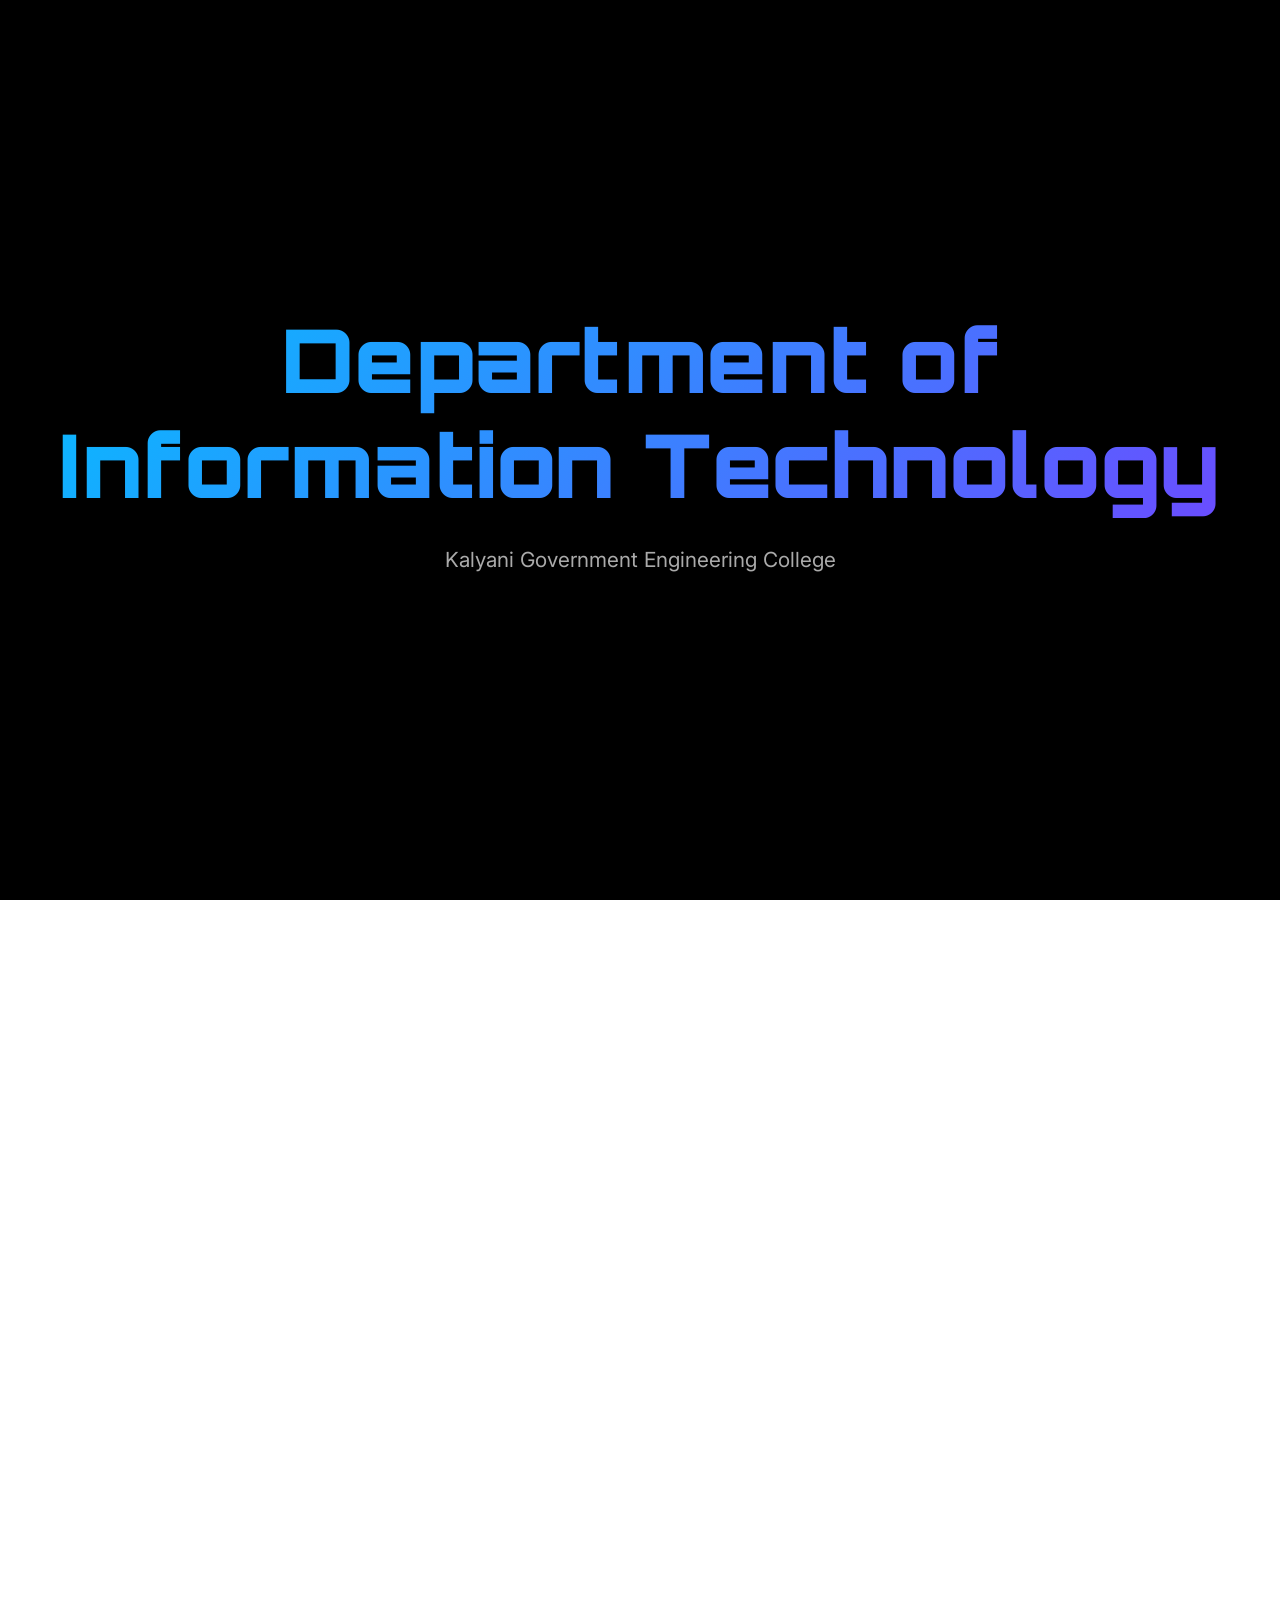
==== templates/index.html @ aac25e4c "first commit" ====
<!DOCTYPE html>
<html lang="en">
<head>
    <meta charset="UTF-8">
    <meta name="viewport" content="width=device-width, initial-scale=1.0">
    <title>IT Magazine – KGEC</title>

    <!-- Bootstrap 5 -->
    <link href="https://cdn.jsdelivr.net/npm/bootstrap@5.3.3/dist/css/bootstrap.min.css" rel="stylesheet">
    <!-- Google Fonts -->
    <link href="https://fonts.googleapis.com/css2?family=Orbitron:wght@700;900&family=Inter:wght@300;400;500;600;700&display=swap" rel="stylesheet">
    <!-- AOS -->
    <link href="https://unpkg.com/aos@2.3.4/dist/aos.css" rel="stylesheet">
    <!-- Font Awesome -->
    <link rel="stylesheet" href="https://cdnjs.cloudflare.com/ajax/libs/font-awesome/6.5.0/css/all.min.css">

    <style>
        :root {
            --primary: #00c3ff;
            --secondary: #6e48ff;
            --dark: #0a0a1a;
            --glass: rgba(10, 15, 35, 0.65);
            --light: #f0f4ff;
            --gradient: linear-gradient(135deg, #0f1b3d 0%, #1a2a6c 40%, #2a4078 70%, #0a0a1a 100%);
        }

        * {
            margin: 0;
            padding: 0;
            box-sizing: border-box;
        }

        html {
            scroll-behavior: smooth;
            scroll-padding-top: 80px; /* For fixed navbar */
        }

        body {
            font-family: 'Inter', sans-serif;
            background: var(--gradient);
            background-attachment: fixed;
            color: var(--light);
            overflow-x: hidden;
            line-height: 1.7;
        }

        h1, h2, h3, h4, h5, h6 {
            font-family: 'Orbitron', sans-serif;
            font-weight: 900;
            letter-spacing: 0.5px;
        }

        /* ===== SMOOTH SCROLL CONTAINER ===== */
        .smooth-scroll {
            scroll-behavior: smooth;
        }

        /* ===== INTRO ===== */
        #intro {
            position: fixed;
            top: 0; left: 0;
            width: 100vw;
            height: 100vh;
            background: #000;
            display: flex;
            flex-direction: column;
            align-items: center;
            justify-content: center;
            z-index: 9999;
            text-align: center;
            transition: opacity 1.2s ease;
        }

        #intro h1 {
            font-size: clamp(2.8rem, 9vw, 5.5rem);
            background: linear-gradient(135deg, #00c3ff, #6e48ff);
            -webkit-background-clip: text;
            background-clip: text;
            color: transparent;
            opacity: 0;
            transform: translateY(40px);
            animation: fadeInUp 1.6s ease-out forwards;
        }

        #intro p {
            color: #aaa;
            font-size: 1.3rem;
            margin-top: 1rem;
            opacity: 0;
            animation: fadeInUp 1.6s ease-out 0.6s forwards;
        }

        @keyframes fadeInUp {
            to { opacity: 1; transform: translateY(0); }
        }

        /* ===== MAIN CONTENT ===== */
        #main-content {
            opacity: 0;
            transition: opacity 1.5s ease;
        }

        /* ===== NAVBAR ===== */
        .navbar {
            background: rgba(10, 15, 35, 0.9);
            backdrop-filter: blur(16px);
            border-bottom: 1px solid rgba(0,195,255,0.2);
            padding: 1rem 0;
            z-index: 1000;
            transition: all 0.3s ease;
        }

        .navbar.scrolled {
            padding: 0.5rem 0;
            background: rgba(10, 15, 35, 0.95);
            box-shadow: 0 8px 32px rgba(0,195,255,0.1);
        }

        .navbar-brand {
            font-family: 'Orbitron', sans-serif;
            font-weight: 900;
            background: linear-gradient(135deg, #00c3ff, #6e48ff);
            -webkit-background-clip: text;
            color: transparent;
            font-size: 1.7rem;
        }

        .nav-link {
            color: #ddd !important;
            font-weight: 500;
            padding: 0.5rem 1rem !important;
            border-radius: 8px;
            transition: all 0.3s ease;
        }

        .nav-link:hover, .nav-link.active {
            color: #00c3ff !important;
            background: rgba(0,195,255,0.1);
        }

        /* ===== HERO WITH PARTICLES ===== */
        .hero {
            position: relative;
            min-height: 100vh;
            display: flex;
            align-items: center;
            justify-content: center;
            text-align: center;
            overflow: hidden;
            padding-top: 80px;
        }

        #particles-js {
            position: absolute;
            top: 0; left: 0;
            width: 100%;
            height: 100%;
            z-index: 1;
        }

        .hero-content {
            position: relative;
            z-index: 2;
            padding: 2rem;
            max-width: 900px;
        }

        .hero h1 {
            font-size: clamp(3.2rem, 10vw, 6.5rem);
            text-shadow: 0 0 30px rgba(0,195,255,0.5);
            margin-bottom: 1.2rem;
        }

        .hero p.lead {
            font-size: 1.35rem;
            max-width: 700px;
            margin: 0 auto 2rem;
            opacity: 0.92;
        }

        .btn-glow {
            background: rgba(0,195,255,0.15);
            border: 1.5px solid rgba(0,195,255,0.4);
            color: white;
            padding: 0.9rem 2.2rem;
            border-radius: 50px;
            font-weight: 600;
            transition: all 0.4s ease;
            backdrop-filter: blur(10px);
            box-shadow: 0 0 20px rgba(0,195,255,0.2);
        }

        .btn-glow:hover {
            background: #00c3ff;
            color: #000;
            transform: translateY(-4px);
            box-shadow: 0 0 35px rgba(0,195,255,0.6);
        }

        /* ===== GLASS CARDS ===== */
        .glass-card {
            background: var(--glass);
            backdrop-filter: blur(18px);
            border: 1px solid rgba(0,195,255,0.15);
            border-radius: 22px;
            overflow: hidden;
            transition: all 0.5s cubic-bezier(0.25, 0.8, 0.25, 1);
            box-shadow: 0 12px 35px rgba(0,0,0,0.3);
        }

        .glass-card:hover {
            transform: translateY(-16px) scale(1.02);
            box-shadow: 0 25px 50px rgba(0,195,255,0.25);
            border-color: #00c3ff;
        }

        .glass-card img {
            height: 210px;
            object-fit: cover;
            transition: 0.6s ease;
        }

        .glass-card:hover img {
            transform: scale(1.1);
        }

        /* ===== ACHIEVERS ===== */
        .achiever-card {
            position: relative;
            border-radius: 22px;
            overflow: hidden;
            background: var(--glass);
            backdrop-filter: blur(14px);
            border: 1px solid rgba(0,195,255,0.1);
            transition: 0.5s ease;
        }

        .achiever-card:hover {
            transform: scale(1.04);
            border-color: #00c3ff;
        }

        .achiever-img {
            height: 320px;
            object-fit: cover;
        }

        .achiever-overlay {
            position: absolute;
            bottom: 0;
            left: 0;
            right: 0;
            background: linear-gradient(transparent, rgba(10,15,35,0.95));
            padding: 2.2rem 1.6rem 1.6rem;
        }

        /* ===== SECTION TITLE ===== */
        .section-title {
            font-size: 2.6rem;
            background: linear-gradient(135deg, #00c3ff, #6e48ff);
            -webkit-background-clip: text;
            color: transparent;
            position: relative;
            display: inline-block;
            margin-bottom: 3rem;
        }

        .section-title::after {
            content: '';
            position: absolute;
            bottom: -14px;
            left: 0;
            width: 90px;
            height: 6px;
            background: #00c3ff;
            border-radius: 3px;
            box-shadow: 0 0 15px rgba(0,195,255,0.5);
        }

        /* ===== FOOTER ===== */
        footer {
            background: #0a0a1a;
            border-top: 1px solid rgba(0,195,255,0.15);
            padding: 3.5rem 0 2rem;
            font-size: 0.95rem;
        }

        /* ===== RESPONSIVE ===== */
        @media (max-width: 992px) {
            .hero h1 { font-size: 4.5rem; }
            .section-title { font-size: 2.3rem; }
        }

        @media (max-width: 768px) {
            .hero h1 { font-size: 3.5rem; }
            .hero p.lead { font-size: 1.2rem; }
            .glass-card img { height: 180px; }
            .achiever-img { height: 280px; }
        }

        @media (max-width: 576px) {
            .hero h1 { font-size: 2.8rem; }
            .btn-glow { padding: 0.7rem 1.6rem; font-size: 0.95rem; }
            .navbar-brand { font-size: 1.4rem; }
        }
    </style>
</head>
<body class="smooth-scroll">

<!-- INTRO -->
<div id="intro">
    <h1>Department of Information Technology</h1>
    <p>Kalyani Government Engineering College</p>
</div>

<!-- MAIN -->
<div id="main-content">

    <!-- NAVBAR -->
    <nav class="navbar navbar-expand-lg navbar-dark fixed-top">
    <div class="container">
        <a class="navbar-brand" href="/">IT MAGAZINE</a>
        <button class="navbar-toggler" type="button" data-bs-toggle="collapse" data-bs-target="#nav">
            <span class="navbar-toggler-icon"></span>
        </button>
        <div class="collapse navbar-collapse" id="nav">
            <ul class="navbar-nav ms-auto">
                <li class="nav-item"><a class="nav-link" href="/">Home</a></li>
                <li class="nav-item"><a class="nav-link" href="#">Achievers</a></li>
                <li class="nav-item"><a class="nav-link" href="#">Faculty</a></li>
                <li class="nav-item"><a class="nav-link" href="#">Annual Magazine</a></li>
            </ul>
        </div>
    </div>
</nav>
    <!-- HERO -->
    <section class="hero" id="home">
        <div id="particles-js"></div>
        <div class="hero-content" data-aos="fade-up">
            <h1>Magazine Name</h1>
            <p class="lead">Where Code Meets Innovation • Building Tomorrow’s Tech Pioneers</p>
            <a href="/magazine/" class="btn btn-glow">Explore Magazine</a>
        </div>
    </section>

    <!-- ARTICLES -->
    <section class="py-5" id="articles">
        <div class="container">
            <h2 class="section-title text-center" data-aos="fade-up">Latest Articles</h2>
            <div class="row g-4">
                <div class="col-lg-4 col-md-6" data-aos="fade-up" data-aos-delay="100">
                    <div class="glass-card h-100">
                        <img src="https://source.unsplash.com/random/600x400/?ai,blue" alt="AI">
                        <div class="p-4">
                            <h5>Edge AI: The Next Frontier</h5>
                            <p class="text-muted small">Prof. A. Sen • 01 Nov 2025</p>
                            <p>Real-time inference on microcontrollers...</p>
                            <a href="#" class="btn btn-sm btn-outline-primary">Read</a>
                        </div>
                    </div>
                </div>
                <div class="col-lg-4 col-md-6" data-aos="fade-up" data-aos-delay="200">
                    <div class="glass-card h-100">
                        <img src="https://source.unsplash.com/random/600x400/?cyber,security" alt="Cyber">
                        <div class="p-4">
                            <h5>Post-Quantum Cryptography</h5>
                            <p class="text-muted small">Dr. R. Das • 30 Oct 2025</p>
                            <p>Preparing for the quantum threat...</p>
                            <a href="#" class="btn btn-sm btn-outline-primary">Read</a>
                        </div>
                    </div>
                </div>
                <div class="col-lg-4 col-md-6" data-aos="fade-up" data-aos-delay="300">
                    <div class="glass-card h-100">
                        <img src="https://source.unsplash.com/random/600x400/?cloud,devops" alt="Cloud">
                        <div class="p-4">
                            <h5>Serverless in 2025</h5>
                            <p class="text-muted small">S. Roy • 28 Oct 2025</p>
                            <p>From AWS Lambda to edge functions...</p>
                            <a href="#" class="btn btn-sm btn-outline-primary">Read</a>
                        </div>
                    </div>
                </div>
            </div>
        </div>
    </section>

    <!-- ACHIEVERS -->
    <section class="py-5">
        <div class="container">
            <h2 class="section-title text-center" data-aos="fade-up">Achievers Spotlight</h2>
            <div class="row g-4">
                <div class="col-md-6 col-lg-4" data-aos="zoom-in">
                    <div class="achiever-card">
                        <img src="https://source.unsplash.com/random/400x500/?portrait,engineer,blue" class="achiever-img w-100" alt="Rohan">
                        <div class="achiever-overlay">
                            <h5>Rohan Sen</h5>
                            <p class="small text-info">B.Tech 2021</p>
                            <p class="small">SDE @ Google • 1.2 Cr</p>
                        </div>
                    </div>
                </div>
                <div class="col-md-6 col-lg-4" data-aos="zoom-in" data-aos-delay="100">
                    <div class="achiever-card">
                        <img src="https://source.unsplash.com/random/400x500/?woman,developer,tech" class="achiever-img w-100" alt="Priya">
                        <div class="achiever-overlay">
                            <h5>Priya Das</h5>
                            <p class="small text-info">B.Tech 2022</p>
                            <p class="small">ML @ Microsoft • 3 IEEE Papers</p>
                        </div>
                    </div>
                </div>
                <div class="col-md-6 col-lg-4" data-aos="zoom-in" data-aos-delay="200">
                    <div class="achiever-card">
                        <img src="https://source.unsplash.com/random/400x500/?student,coding" class="achiever-img w-100" alt="Arjun">
                        <div class="achiever-overlay">
                            <h5>Arjun Mitra</h5>
                            <p class="small text-info">3rd Year</p>
                            <p class="small">Google Hash Code Finalist</p>
                        </div>
                    </div>
                </div>
            </div>
        </div>
    </section>

    <!-- FOOTER -->
    <footer class="text-center">
        <div class="container">
            <p>&copy; 2025 <strong>IT Magazine</strong>, KGEC. Engineered with <i class="fas fa-heart text-primary"></i> by IT Students.</p>
        </div>
    </footer>

</div>

<!-- Scripts -->
<script src="https://cdn.jsdelivr.net/npm/bootstrap@5.3.3/dist/js/bootstrap.bundle.min.js"></script>
<script src="https://unpkg.com/aos@2.3.4/dist/aos.js"></script>
<script src="https://cdn.jsdelivr.net/npm/particles.js@2.0.0/particles.min.js"></script>

<script>
    // AOS
    AOS.init({ duration: 1100, once: true, easing: 'ease-out-cubic' });

    // Intro → Main
    window.addEventListener('load', () => {
        setTimeout(() => {
            document.getElementById('intro').style.opacity = '0';
            setTimeout(() => {
                document.getElementById('intro').style.display = 'none';
                document.getElementById('main-content').style.opacity = '1';
            }, 900);
        }, 3000);
    });

    // Navbar Scroll Effect
    window.addEventListener('scroll', () => {
        const navbar = document.querySelector('.navbar');
        if (window.scrollY > 50) {
            navbar.classList.add('scrolled');
        } else {
            navbar.classList.remove('scrolled');
        }
    });

    // Particles.js – Blue Theme
    particlesJS('particles-js', {
        particles: {
            number: { value: 90, density: { enable: true, value_area: 800 } },
            color: { value: ['#00c3ff', '#6e48ff', '#ffffff'] },
            shape: { type: 'circle' },
            opacity: { value: 0.7, random: true, anim: { enable: true, speed: 1 } },
            size: { value: 3, random: true },
            line_linked: { enable: true, distance: 140, color: '#00c3ff', opacity: 0.25, width: 1 },
            move: { enable: true, speed: 1.8, direction: 'none', random: false, straight: false, out_mode: 'out' }
        },
        interactivity: {
            detect_on: 'canvas',
            events: { onhover: { enable: true, mode: 'repulse' }, onclick: { enable: true, mode: 'push' } },
            modes: { repulse: { distance: 90, duration: 0.4 }, push: { particles_nb: 4 } }
        },
        retina_detect: true
    });
</script>

</body>
</html>
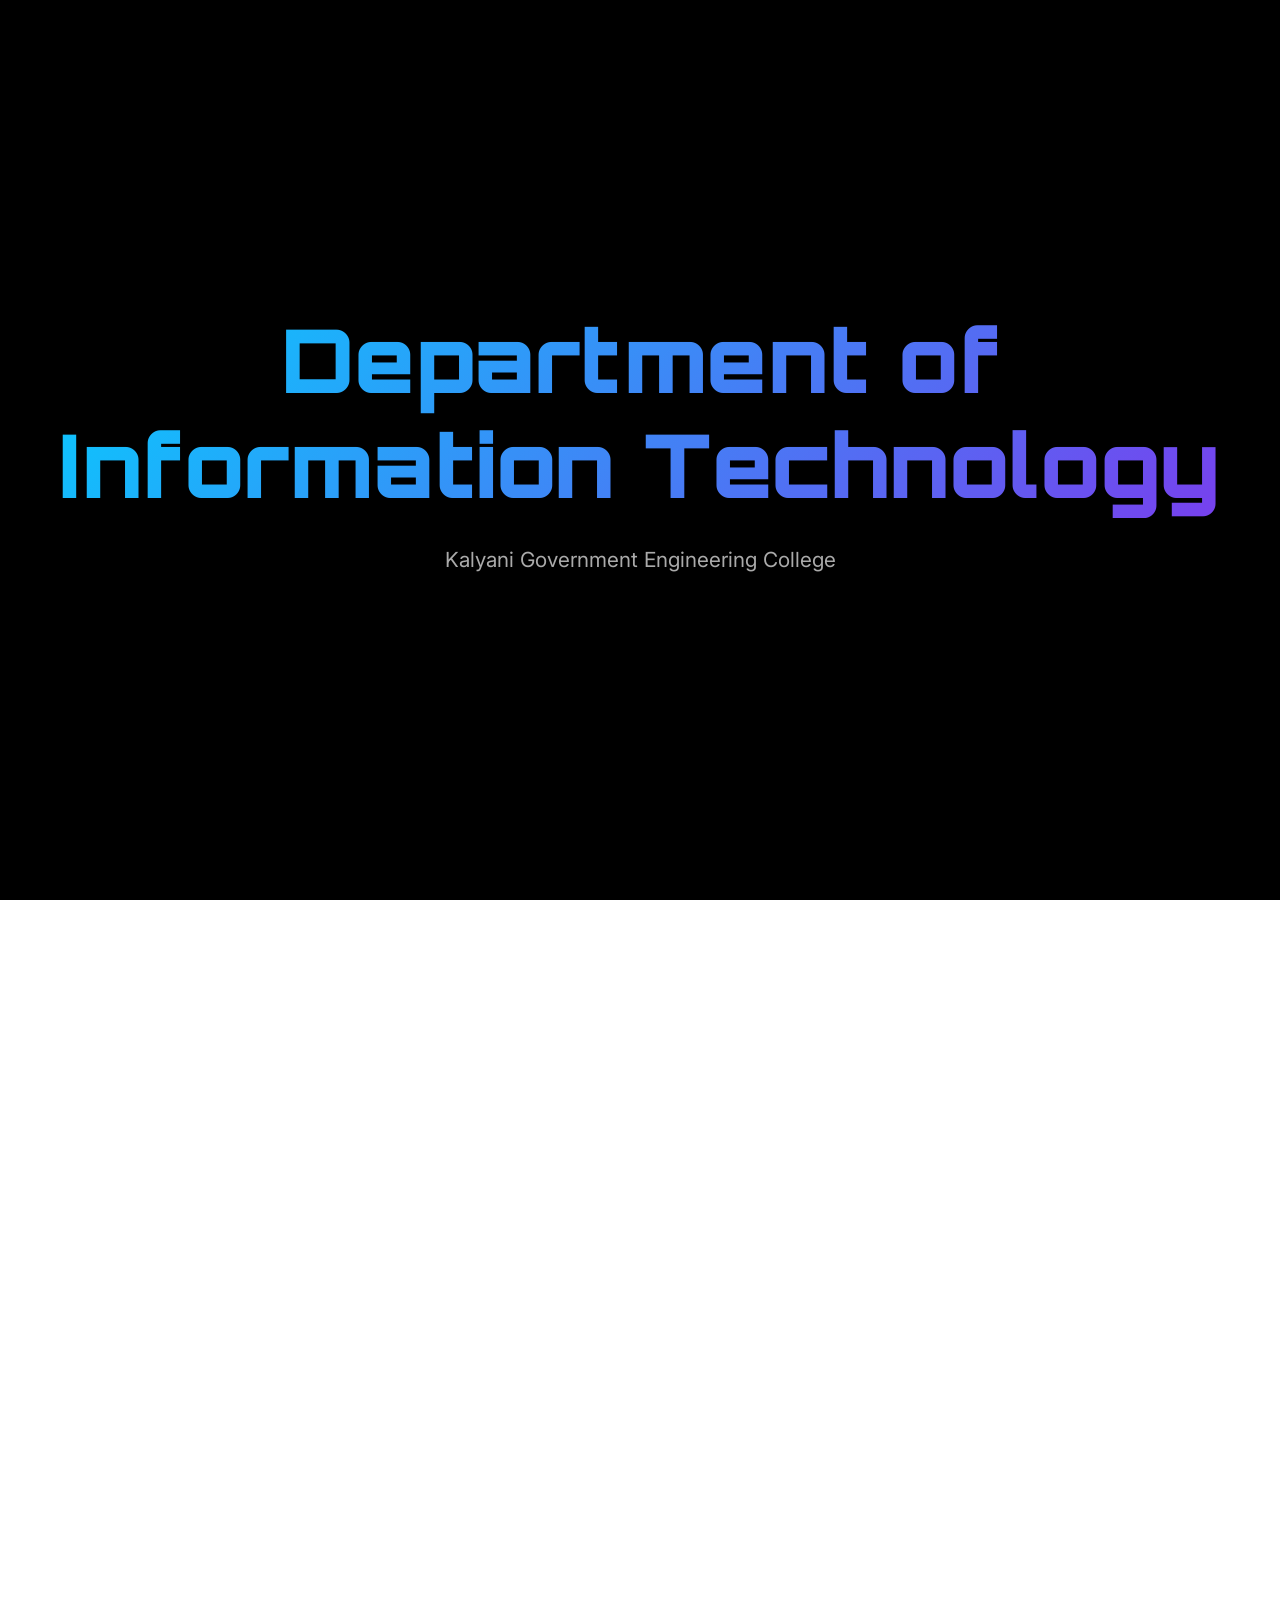
==== commit 71b734e8: "second commit" ====
--- a/templates/index.html
+++ b/templates/index.html
@@ -8,32 +8,28 @@
     <!-- Bootstrap 5 -->
     <link href="https://cdn.jsdelivr.net/npm/bootstrap@5.3.3/dist/css/bootstrap.min.css" rel="stylesheet">
     <!-- Google Fonts -->
-    <link href="https://fonts.googleapis.com/css2?family=Orbitron:wght@700;900&family=Inter:wght@300;400;500;600;700&display=swap" rel="stylesheet">
+    <link href="https://fonts.googleapis.com/css2?family=Orbitron:wght@700;900&family=Inter:wght@300;400;500;600;700&family=Dancing+Script:wght@600&display=swap" rel="stylesheet">
     <!-- AOS -->
     <link href="https://unpkg.com/aos@2.3.4/dist/aos.css" rel="stylesheet">
     <!-- Font Awesome -->
     <link rel="stylesheet" href="https://cdnjs.cloudflare.com/ajax/libs/font-awesome/6.5.0/css/all.min.css">
+    <!-- Tilt.js -->
+    <script src="https://cdn.jsdelivr.net/npm/vanilla-tilt@1.8.1/dist/vanilla-tilt.min.js"></script>
 
     <style>
         :root {
-            --primary: #00c3ff;
-            --secondary: #6e48ff;
+            --primary: #00d4ff;
+            --secondary: #7c3aed;
+            --accent: #ff2e63;
             --dark: #0a0a1a;
-            --glass: rgba(10, 15, 35, 0.65);
+            --glass: rgba(10, 15, 35, 0.75);
             --light: #f0f4ff;
             --gradient: linear-gradient(135deg, #0f1b3d 0%, #1a2a6c 40%, #2a4078 70%, #0a0a1a 100%);
         }
 
-        * {
-            margin: 0;
-            padding: 0;
-            box-sizing: border-box;
-        }
-
-        html {
-            scroll-behavior: smooth;
-            scroll-padding-top: 80px; /* For fixed navbar */
-        }
+        * { margin: 0; padding: 0; box-sizing: border-box; }
+
+        html { scroll-behavior: smooth; scroll-padding-top: 80px; }
 
         body {
             font-family: 'Inter', sans-serif;
@@ -50,262 +46,268 @@
             letter-spacing: 0.5px;
         }
 
-        /* ===== SMOOTH SCROLL CONTAINER ===== */
-        .smooth-scroll {
-            scroll-behavior: smooth;
-        }
-
-        /* ===== INTRO ===== */
+        /* INTRO */
         #intro {
-            position: fixed;
-            top: 0; left: 0;
-            width: 100vw;
-            height: 100vh;
-            background: #000;
-            display: flex;
-            flex-direction: column;
-            align-items: center;
-            justify-content: center;
-            z-index: 9999;
-            text-align: center;
-            transition: opacity 1.2s ease;
+            position: fixed; top: 0; left: 0; width: 100vw; height: 100vh;
+            background: #000; display: flex; flex-direction: column;
+            align-items: center; justify-content: center; z-index: 9999;
+            text-align: center; transition: opacity 1.2s ease;
         }
 
         #intro h1 {
             font-size: clamp(2.8rem, 9vw, 5.5rem);
-            background: linear-gradient(135deg, #00c3ff, #6e48ff);
-            -webkit-background-clip: text;
-            background-clip: text;
-            color: transparent;
-            opacity: 0;
-            transform: translateY(40px);
+            background: linear-gradient(135deg, var(--primary), var(--secondary));
+            -webkit-background-clip: text; color: transparent;
+            opacity: 0; transform: translateY(40px);
             animation: fadeInUp 1.6s ease-out forwards;
         }
 
         #intro p {
-            color: #aaa;
-            font-size: 1.3rem;
-            margin-top: 1rem;
-            opacity: 0;
-            animation: fadeInUp 1.6s ease-out 0.6s forwards;
-        }
-
-        @keyframes fadeInUp {
-            to { opacity: 1; transform: translateY(0); }
-        }
-
-        /* ===== MAIN CONTENT ===== */
-        #main-content {
-            opacity: 0;
-            transition: opacity 1.5s ease;
-        }
-
-        /* ===== NAVBAR ===== */
+            color: #aaa; font-size: 1.3rem; margin-top: 1rem;
+            opacity: 0; animation: fadeInUp 1.6s ease-out 0.6s forwards;
+        }
+
+        @keyframes fadeInUp { to { opacity: 1; transform: translateY(0); } }
+
+        #main-content { opacity: 0; transition: opacity 1.5s ease; }
+
+        /* NAVBAR */
         .navbar {
-            background: rgba(10, 15, 35, 0.9);
-            backdrop-filter: blur(16px);
-            border-bottom: 1px solid rgba(0,195,255,0.2);
-            padding: 1rem 0;
-            z-index: 1000;
-            transition: all 0.3s ease;
+            background: rgba(10, 15, 35, 0.9); backdrop-filter: blur(16px);
+            border-bottom: 1px solid rgba(0,212,255,0.2); padding: 1rem 0;
+            z-index: 1000; transition: all 0.3s ease;
         }
 
         .navbar.scrolled {
-            padding: 0.5rem 0;
-            background: rgba(10, 15, 35, 0.95);
-            box-shadow: 0 8px 32px rgba(0,195,255,0.1);
+            padding: 0.5rem 0; background: rgba(10, 15, 35, 0.98);
+            box-shadow: 0 8px 32px rgba(0,212,255,0.15);
         }
 
         .navbar-brand {
-            font-family: 'Orbitron', sans-serif;
-            font-weight: 900;
-            background: linear-gradient(135deg, #00c3ff, #6e48ff);
-            -webkit-background-clip: text;
-            color: transparent;
-            font-size: 1.7rem;
+            font-family: 'Orbitron', sans-serif; font-weight: 900;
+            background: linear-gradient(135deg, var(--primary), var(--secondary));
+            -webkit-background-clip: text; color: transparent; font-size: 1.7rem;
         }
 
         .nav-link {
-            color: #ddd !important;
-            font-weight: 500;
-            padding: 0.5rem 1rem !important;
-            border-radius: 8px;
-            transition: all 0.3s ease;
+            color: #ddd !important; font-weight: 500; padding: 0.5rem 1rem !important;
+            border-radius: 8px; transition: all 0.3s ease;
         }
 
         .nav-link:hover, .nav-link.active {
-            color: #00c3ff !important;
-            background: rgba(0,195,255,0.1);
-        }
-
-        /* ===== HERO WITH PARTICLES ===== */
+            color: var(--primary) !important; background: rgba(0,212,255,0.1);
+        }
+
+        /* HERO – ENHANCED */
         .hero {
-            position: relative;
-            min-height: 100vh;
-            display: flex;
-            align-items: center;
-            justify-content: center;
-            text-align: center;
-            overflow: hidden;
-            padding-top: 80px;
+            position: relative; min-height: 100vh;
+            display: flex; align-items: center; justify-content: center;
+            text-align: center; overflow: hidden; padding-top: 80px;
         }
 
         #particles-js {
-            position: absolute;
-            top: 0; left: 0;
-            width: 100%;
-            height: 100%;
-            z-index: 1;
+            position: absolute; top: 0; left: 0; width: 100%; height: 100%; z-index: 1;
         }
 
         .hero-content {
-            position: relative;
-            z-index: 2;
-            padding: 2rem;
-            max-width: 900px;
+            position: relative; z-index: 2; padding: 2rem; max-width: 1100px;
         }
 
         .hero h1 {
-            font-size: clamp(3.2rem, 10vw, 6.5rem);
-            text-shadow: 0 0 30px rgba(0,195,255,0.5);
-            margin-bottom: 1.2rem;
-        }
-
-        .hero p.lead {
-            font-size: 1.35rem;
-            max-width: 700px;
-            margin: 0 auto 2rem;
-            opacity: 0.92;
+            font-size: clamp(3.5rem, 11vw, 7.5rem);
+            background: linear-gradient(135deg, var(--primary), var(--secondary));
+            -webkit-background-clip: text; color: transparent;
+            text-shadow: 0 0 50px rgba(0,212,255,0.6);
+            margin-bottom: 1rem;
+            animation: glow 2.5s ease-in-out infinite alternate;
+        }
+
+        @keyframes glow {
+            from { text-shadow: 0 0 40px rgba(0,212,255,0.5); }
+            to { text-shadow: 0 0 80px rgba(0,212,255,0.9), 0 0 120px rgba(124,58,237,0.6); }
+        }
+
+        .hero .tagline {
+            font-size: 1.6rem; font-weight: 600; color: #00e0ff;
+            margin: 1.2rem 0; opacity: 0.95;
+        }
+
+        .hero .details {
+            font-size: 1.15rem; color: #ccc; max-width: 800px;
+            margin: 0 auto 2rem; line-height: 1.7; opacity: 0.88;
         }
 
         .btn-glow {
-            background: rgba(0,195,255,0.15);
-            border: 1.5px solid rgba(0,195,255,0.4);
-            color: white;
-            padding: 0.9rem 2.2rem;
-            border-radius: 50px;
-            font-weight: 600;
-            transition: all 0.4s ease;
-            backdrop-filter: blur(10px);
-            box-shadow: 0 0 20px rgba(0,195,255,0.2);
+            background: rgba(0,212,255,0.15); border: 1.5px solid rgba(0,212,255,0.4);
+            color: white; padding: 1rem 2.5rem; border-radius: 50px;
+            font-weight: 600; transition: all 0.4s ease; backdrop-filter: blur(10px);
+            box-shadow: 0 0 20px rgba(0,212,255,0.2); font-size: 1.1rem;
         }
 
         .btn-glow:hover {
-            background: #00c3ff;
-            color: #000;
-            transform: translateY(-4px);
-            box-shadow: 0 0 35px rgba(0,195,255,0.6);
-        }
-
-        /* ===== GLASS CARDS ===== */
-        .glass-card {
-            background: var(--glass);
-            backdrop-filter: blur(18px);
-            border: 1px solid rgba(0,195,255,0.15);
-            border-radius: 22px;
-            overflow: hidden;
-            transition: all 0.5s cubic-bezier(0.25, 0.8, 0.25, 1);
-            box-shadow: 0 12px 35px rgba(0,0,0,0.3);
-        }
-
-        .glass-card:hover {
-            transform: translateY(-16px) scale(1.02);
-            box-shadow: 0 25px 50px rgba(0,195,255,0.25);
-            border-color: #00c3ff;
-        }
-
-        .glass-card img {
-            height: 210px;
-            object-fit: cover;
-            transition: 0.6s ease;
-        }
-
-        .glass-card:hover img {
-            transform: scale(1.1);
-        }
-
-        /* ===== ACHIEVERS ===== */
-        .achiever-card {
-            position: relative;
-            border-radius: 22px;
-            overflow: hidden;
-            background: var(--glass);
-            backdrop-filter: blur(14px);
-            border: 1px solid rgba(0,195,255,0.1);
-            transition: 0.5s ease;
-        }
-
-        .achiever-card:hover {
-            transform: scale(1.04);
-            border-color: #00c3ff;
-        }
-
-        .achiever-img {
-            height: 320px;
-            object-fit: cover;
-        }
-
-        .achiever-overlay {
-            position: absolute;
-            bottom: 0;
-            left: 0;
-            right: 0;
-            background: linear-gradient(transparent, rgba(10,15,35,0.95));
-            padding: 2.2rem 1.6rem 1.6rem;
-        }
-
-        /* ===== SECTION TITLE ===== */
+            background: var(--primary); color: #000; transform: translateY(-5px);
+            box-shadow: 0 0 40px rgba(0,212,255,0.7);
+        }
+
+        /* SECTION TITLE */
         .section-title {
-            font-size: 2.6rem;
-            background: linear-gradient(135deg, #00c3ff, #6e48ff);
-            -webkit-background-clip: text;
-            color: transparent;
-            position: relative;
-            display: inline-block;
-            margin-bottom: 3rem;
+            font-size: 2.6rem; background: linear-gradient(135deg, var(--primary), var(--secondary));
+            -webkit-background-clip: text; color: transparent; position: relative;
+            display: inline-block; margin-bottom: 3rem;
         }
 
         .section-title::after {
-            content: '';
-            position: absolute;
-            bottom: -14px;
-            left: 0;
-            width: 90px;
-            height: 6px;
-            background: #00c3ff;
-            border-radius: 3px;
-            box-shadow: 0 0 15px rgba(0,195,255,0.5);
-        }
-
-        /* ===== FOOTER ===== */
+            content: ''; position: absolute; bottom: -14px; left: 0;
+            width: 90px; height: 6px; background: var(--primary);
+            border-radius: 3px; box-shadow: 0 0 15px rgba(0,212,255,0.5);
+        }
+
+        /* ABOUT & SPIRIT */
+        .about-section {
+            padding: 100px 0; background: rgba(0, 212, 255, 0.03);
+            border-top: 1px solid rgba(0,212,255,0.1); border-bottom: 1px solid rgba(0,212,255,0.1);
+        }
+
+        .about-card {
+            background: var(--glass); backdrop-filter: blur(18px);
+            border: 1px solid rgba(0,212,255,0.15); border-radius: 24px;
+            padding: 2.8rem 2.2rem; transition: all 0.5s cubic-bezier(0.25, 0.8, 0.25, 1);
+            height: 100%; box-shadow: 0 12px 35px rgba(0,0,0,0.3);
+        }
+
+        .about-card:hover {
+            transform: translateY(-12px); box-shadow: 0 25px 60px rgba(0,212,255,0.25);
+            border-color: var(--primary);
+        }
+
+        .about-icon {
+            font-size: 3.2rem; background: linear-gradient(135deg, var(--primary), var(--secondary));
+            -webkit-background-clip: text; color: transparent; margin-bottom: 1.5rem; display: block;
+        }
+
+        .about-card h3 {
+            font-size: 1.8rem; margin-bottom: 1rem; color: #00e0ff;
+        }
+
+        .about-card p {
+            font-size: 1.05rem; opacity: 0.9; line-height: 1.8;
+        }
+
+        /* HOD'S DESK */
+        .hod-section {
+            padding: 120px 0 80px; background: linear-gradient(135deg, rgba(15,25,50,0.95), rgba(10,15,35,0.98));
+            backdrop-filter: blur(20px); border-top: 1px solid rgba(0,212,255,0.2);
+            border-bottom: 1px solid rgba(0,212,255,0.2); position: relative; overflow: hidden;
+        }
+
+        .hod-section::before {
+            content: ''; position: absolute; top: 0; left: 0; width: 100%; height: 100%;
+            background: radial-gradient(circle at 10% 20%, rgba(0,212,255,0.15), transparent 50%),
+                        radial-gradient(circle at 90% 80%, rgba(124,58,237,0.1), transparent 50%);
+            z-index: -1;
+        }
+
+        .hod-img-float {
+            position: absolute; top: -85px; left: 34px; width: 245px; z-index: 10;
+            filter: drop-shadow(0 20px 40px rgba(0,0,0,0.5));
+        }
+
+        .hod-profile-img {
+            width: 100%; height: 220px; border-radius: 50%; object-fit: cover;
+            border: 7px solid rgba(0,212,255,0.8); box-shadow: 
+                0 0 40px rgba(0,212,255,0.7), 0 0 80px rgba(124,58,237,0.4), inset 0 0 30px rgba(0,0,0,0.4);
+            transition: all 0.6s cubic-bezier(0.25, 0.8, 0.25, 1); background: #1a2a6c;
+        }
+
+        .hod-profile-img:hover {
+            transform: scale(1.08) rotate(5deg); box-shadow: 
+                0 0 60px rgba(0,212,255,1), 0 0 120px rgba(124,58,237,0.7);
+            border-color: var(--secondary);
+        }
+
+        .hod-profile-img.fallback {
+            background: #1a2a6c !important; display: flex; align-items: center;
+            justify-content: center; font-size: 4rem; color: var(--primary);
+            border: 7px dashed rgba(0,212,255,0.6) !important;
+        }
+
+        .hod-content-card {
+            background: rgba(15, 25, 50, 0.92); backdrop-filter: blur(24px);
+            border-radius: 32px; border: 1px solid rgba(0,212,255,0.3);
+            box-shadow: 0 25px 70px rgba(0,0,0,0.4); margin-top: 100px;
+            margin-left: 260px; padding: 2.5rem 3rem; transition: all 0.5s ease;
+        }
+
+        .hod-content-card:hover {
+            transform: translateY(-8px); box-shadow: 0 35px 90px rgba(0,212,255,0.4), 0 0 60px rgba(124,58,237,0.3);
+            border-color: var(--primary);
+        }
+
+        .hod-name {
+            font-size: 2.1rem; font-weight: 700; background: linear-gradient(135deg, var(--primary), var(--secondary));
+            -webkit-background-clip: text; color: transparent; font-family: 'Orbitron', sans-serif;
+            margin-bottom: 0.5rem;
+        }
+
+        .hod-title {
+            font-size: 1.15rem; color: #00e0ff; font-weight: 500; letter-spacing: 0.8px; margin-bottom: 1.5rem;
+        }
+
+        .hod-message {
+            font-size: 1.12rem; line-height: 1.9; color: #e0f7ff; font-style: italic; text-align: justify;
+        }
+
+        .hod-signature {
+            font-family: 'Dancing Script', cursive; font-size: 1.6rem; color: var(--primary);
+            font-weight: 600; margin-top: 1.5rem;
+        }
+
+        .hod-signature small {
+            font-family: 'Inter', sans-serif; font-style: normal; font-size: 0.95rem; color: #aaa;
+        }
+
+        /* FOOTER */
         footer {
-            background: #0a0a1a;
-            border-top: 1px solid rgba(0,195,255,0.15);
-            padding: 3.5rem 0 2rem;
-            font-size: 0.95rem;
-        }
-
-        /* ===== RESPONSIVE ===== */
+            background: #0a0a1a; border-top: 1px solid rgba(0,212,255,0.15);
+            padding: 3.5rem 0 2rem; font-size: 0.95rem;
+        }
+
+        /* RESPONSIVE */
+        @media (max-width: 1200px) {
+            .hod-content-card { margin-left: 240px; }
+        }
+
         @media (max-width: 992px) {
+            .hod-img-float { width: 180px; top: -60px; left: 20px; }
+            .hod-profile-img { height: 180px; }
+            .hod-content-card { margin-left: 200px; margin-top: 80px; padding: 2rem 2.5rem; }
+            .hod-name { font-size: 1.9rem; }
+        }
+
+        @media (max-width: 768px) {
             .hero h1 { font-size: 4.5rem; }
-            .section-title { font-size: 2.3rem; }
-        }
-
-        @media (max-width: 768px) {
+            .hero .tagline { font-size: 1.3rem; }
+            .hero .details { font-size: 1rem; }
+            .hod-img-float { position: relative; top: 0; left: 50%; transform: translateX(-50%);
+                width: 160px; margin-bottom: -80px; z-index: 10; }
+            .hod-profile-img { height: 160px; }
+            .hod-content-card { margin-left: 0; margin-top: 80px; text-align: center; padding: 2rem; }
+            .hod-message { text-align: center; }
+        }
+
+        @media (max-width: 576px) {
             .hero h1 { font-size: 3.5rem; }
-            .hero p.lead { font-size: 1.2rem; }
-            .glass-card img { height: 180px; }
-            .achiever-img { height: 280px; }
-        }
-
-        @media (max-width: 576px) {
-            .hero h1 { font-size: 2.8rem; }
-            .btn-glow { padding: 0.7rem 1.6rem; font-size: 0.95rem; }
-            .navbar-brand { font-size: 1.4rem; }
+            .hero .tagline { font-size: 1.2rem; }
+            .btn-glow { padding: 0.8rem 1.8rem; font-size: 1rem; }
+            .hod-img-float { width: 140px; }
+            .hod-profile-img { height: 140px; }
+            .hod-content-card { margin-top: 60px; padding: 1.5rem; }
+            .hod-name { font-size: 1.7rem; }
+            .hod-message { font-size: 1rem; }
         }
     </style>
 </head>
-<body class="smooth-scroll">
+<body>
 
 <!-- INTRO -->
 <div id="intro">
@@ -318,107 +320,105 @@
 
     <!-- NAVBAR -->
     <nav class="navbar navbar-expand-lg navbar-dark fixed-top">
-    <div class="container">
-        <a class="navbar-brand" href="/">IT MAGAZINE</a>
-        <button class="navbar-toggler" type="button" data-bs-toggle="collapse" data-bs-target="#nav">
-            <span class="navbar-toggler-icon"></span>
-        </button>
-        <div class="collapse navbar-collapse" id="nav">
-            <ul class="navbar-nav ms-auto">
-                <li class="nav-item"><a class="nav-link" href="/">Home</a></li>
-                <li class="nav-item"><a class="nav-link" href="#">Achievers</a></li>
-                <li class="nav-item"><a class="nav-link" href="#">Faculty</a></li>
-                <li class="nav-item"><a class="nav-link" href="#">Annual Magazine</a></li>
-            </ul>
+        <div class="container">
+            <a class="navbar-brand" href="/">IT MAGAZINE</a>
+            <button class="navbar-toggler" type="button" data-bs-toggle="collapse" data-bs-target="#nav">
+                <span class="navbar-toggler-icon"></span>
+            </button>
+            <div class="collapse navbar-collapse" id="nav">
+                <ul class="navbar-nav ms-auto">
+                    <li class="nav-item"><a class="nav-link active" href="/">Home</a></li>
+                    <li class="nav-item"><a class="nav-link" href="/achievers/">Achievers</a></li>
+                    <li class="nav-item"><a class="nav-link" href="/faculty/">Faculty</a></li>
+                    <li class="nav-item"><a class="nav-link" href="/magazine/">Annual Magazine</a></li>
+                </ul>
+            </div>
         </div>
-    </div>
-</nav>
-    <!-- HERO -->
+    </nav>
+
+    <!-- HERO – WITH TAGLINE & DETAILS -->
     <section class="hero" id="home">
         <div id="particles-js"></div>
         <div class="hero-content" data-aos="fade-up">
-            <h1>Magazine Name</h1>
-            <p class="lead">Where Code Meets Innovation • Building Tomorrow’s Tech Pioneers</p>
-            <a href="/magazine/" class="btn btn-glow">Explore Magazine</a>
+            <h1>TechPulse</h1>
+            
+            <p class="tagline" data-aos="fade-up" data-aos-delay="200">
+                Code • Innovate • Inspire
+            </p>
+
+            <p class="details" data-aos="fade-up" data-aos-delay="400">
+                Official Annual Magazine of <strong>Department of Information Technology</strong>, 
+                KGEC • First Time Launch in 2025 • A celebration of Engineering, Literature, and Innovation.
+            </p>
+
+            <a href="/magazine/" class="btn btn-glow mt-3" data-aos="zoom-in" data-aos-delay="600">
+                Explore Latest Edition
+            </a>
         </div>
     </section>
 
-    <!-- ARTICLES -->
-    <section class="py-5" id="articles">
+    <!-- ABOUT & SPIRIT -->
+    <section class="about-section">
         <div class="container">
-            <h2 class="section-title text-center" data-aos="fade-up">Latest Articles</h2>
+            <h2 class="section-title text-center" data-aos="fade-up">About TechPulse</h2>
             <div class="row g-4">
-                <div class="col-lg-4 col-md-6" data-aos="fade-up" data-aos-delay="100">
-                    <div class="glass-card h-100">
-                        <img src="https://source.unsplash.com/random/600x400/?ai,blue" alt="AI">
-                        <div class="p-4">
-                            <h5>Edge AI: The Next Frontier</h5>
-                            <p class="text-muted small">Prof. A. Sen • 01 Nov 2025</p>
-                            <p>Real-time inference on microcontrollers...</p>
-                            <a href="#" class="btn btn-sm btn-outline-primary">Read</a>
-                        </div>
+                <div class="col-lg-6" data-aos="fade-up" data-aos-delay="100">
+                    <div class="about-card">
+                        <i class="fas fa-book-open about-icon"></i>
+                        <h3>About the Magazine</h3>
+                        <p>
+                            <strong>TechPulse</strong> is the official annual magazine of the Department of Information Technology, KGEC. 
+                            Launched in 2020, it serves as a vibrant platform to showcase technical brilliance, research, innovation, 
+                            and the creative spirit of IT students. From cutting-edge algorithms to real-world projects, 
+                            every edition celebrates the journey of turning ideas into impact.
+                        </p>
                     </div>
                 </div>
-                <div class="col-lg-4 col-md-6" data-aos="fade-up" data-aos-delay="200">
-                    <div class="glass-card h-100">
-                        <img src="https://source.unsplash.com/random/600x400/?cyber,security" alt="Cyber">
-                        <div class="p-4">
-                            <h5>Post-Quantum Cryptography</h5>
-                            <p class="text-muted small">Dr. R. Das • 30 Oct 2025</p>
-                            <p>Preparing for the quantum threat...</p>
-                            <a href="#" class="btn btn-sm btn-outline-primary">Read</a>
-                        </div>
-                    </div>
-                </div>
-                <div class="col-lg-4 col-md-6" data-aos="fade-up" data-aos-delay="300">
-                    <div class="glass-card h-100">
-                        <img src="https://source.unsplash.com/random/600x400/?cloud,devops" alt="Cloud">
-                        <div class="p-4">
-                            <h5>Serverless in 2025</h5>
-                            <p class="text-muted small">S. Roy • 28 Oct 2025</p>
-                            <p>From AWS Lambda to edge functions...</p>
-                            <a href="#" class="btn btn-sm btn-outline-primary">Read</a>
-                        </div>
+
+                <div class="col-lg-6" data-aos="fade-up" data-aos-delay="200">
+                    <div class="about-card">
+                        <i class="fas fa-fire about-icon"></i>
+                        <h3>Spirit of TechPulse</h3>
+                        <p>
+                            We believe in <strong>curiosity over conformity</strong>, <strong>code over chaos</strong>, and 
+                            <strong>collaboration over competition</strong>. TechPulse is more than a magazine — 
+                            it’s a movement to inspire, connect, and empower the next generation of tech leaders. 
+                            Every page reflects passion, resilience, and the unbreakable IT spirit of KGEC.
+                        </p>
                     </div>
                 </div>
             </div>
         </div>
     </section>
 
-    <!-- ACHIEVERS -->
-    <section class="py-5">
-        <div class="container">
-            <h2 class="section-title text-center" data-aos="fade-up">Achievers Spotlight</h2>
-            <div class="row g-4">
-                <div class="col-md-6 col-lg-4" data-aos="zoom-in">
-                    <div class="achiever-card">
-                        <img src="https://source.unsplash.com/random/400x500/?portrait,engineer,blue" class="achiever-img w-100" alt="Rohan">
-                        <div class="achiever-overlay">
-                            <h5>Rohan Sen</h5>
-                            <p class="small text-info">B.Tech 2021</p>
-                            <p class="small">SDE @ Google • 1.2 Cr</p>
-                        </div>
-                    </div>
+    <!-- HOD'S DESK -->
+    <section class="hod-section" data-aos="fade-up">
+        <div class="container-fluid px-4 px-md-5">
+            <h2 class="section-title text-center mb-5"
+                style="font-size: 3.5rem; background: linear-gradient(135deg, var(--primary), var(--secondary)); -webkit-background-clip: text; color: transparent; font-family: 'Orbitron', sans-serif;">
+                From the HOD's Desk
+            </h2>
+
+            <div class="position-relative">
+                <div class="hod-img-float" data-tilt data-tilt-max="6" data-tilt-speed="400">
+                    <img src="{{ url_for('static', filename='faculty_image/partha_sarathi.jpg') }}" 
+                         alt="Dr. Partha Sarathi Banerjee" class="hod-profile-img"
+                         onerror="this.onerror=null; this.src='https://via.placeholder.com/220?text=HOD'; this.classList.add('fallback')">
                 </div>
-                <div class="col-md-6 col-lg-4" data-aos="zoom-in" data-aos-delay="100">
-                    <div class="achiever-card">
-                        <img src="https://source.unsplash.com/random/400x500/?woman,developer,tech" class="achiever-img w-100" alt="Priya">
-                        <div class="achiever-overlay">
-                            <h5>Priya Das</h5>
-                            <p class="small text-info">B.Tech 2022</p>
-                            <p class="small">ML @ Microsoft • 3 IEEE Papers</p>
-                        </div>
-                    </div>
-                </div>
-                <div class="col-md-6 col-lg-4" data-aos="zoom-in" data-aos-delay="200">
-                    <div class="achiever-card">
-                        <img src="https://source.unsplash.com/random/400x500/?student,coding" class="achiever-img w-100" alt="Arjun">
-                        <div class="achiever-overlay">
-                            <h5>Arjun Mitra</h5>
-                            <p class="small text-info">3rd Year</p>
-                            <p class="small">Google Hash Code Finalist</p>
-                        </div>
-                    </div>
+
+                <div class="hod-content-card">
+                    <h3 class="hod-name mb-2">Dr. Partha Sarathi Banerjee</h3>
+                    <p class="hod-title mb-4">Head of Department, Information Technology, KGEC</p>
+                    <p class="hod-message mb-4">
+                        "At KGEC IT, we are not just building engineers; we are crafting visionaries who will redefine the digital world. 
+                        From groundbreaking research to industry-leading placements, our department thrives on innovation and excellence. 
+                        TechPulse captures this spirit — a testament to the relentless pursuit of knowledge and the unbreakable bond between faculty and students. 
+                        Let these pages inspire you to code the future."
+                    </p>
+                    <p class="hod-signature">
+                        — Dr. Partha Sarathi Banerjee<br>
+                        <small class="text-muted">November 2025</small>
+                    </p>
                 </div>
             </div>
         </div>
@@ -427,7 +427,7 @@
     <!-- FOOTER -->
     <footer class="text-center">
         <div class="container">
-            <p>&copy; 2025 <strong>IT Magazine</strong>, KGEC. Engineered with <i class="fas fa-heart text-primary"></i> by IT Students.</p>
+            <p>© 2025 <strong>TechPulse</strong>, KGEC IT Magazine. Engineered with <i class="fas fa-heart text-primary"></i> by IT Students.</p>
         </div>
     </footer>
 
@@ -439,10 +439,8 @@
 <script src="https://cdn.jsdelivr.net/npm/particles.js@2.0.0/particles.min.js"></script>
 
 <script>
-    // AOS
     AOS.init({ duration: 1100, once: true, easing: 'ease-out-cubic' });
 
-    // Intro → Main
     window.addEventListener('load', () => {
         setTimeout(() => {
             document.getElementById('intro').style.opacity = '0';
@@ -453,7 +451,6 @@
         }, 3000);
     });
 
-    // Navbar Scroll Effect
     window.addEventListener('scroll', () => {
         const navbar = document.querySelector('.navbar');
         if (window.scrollY > 50) {
@@ -463,21 +460,24 @@
         }
     });
 
-    // Particles.js – Blue Theme
+    VanillaTilt.init(document.querySelectorAll("[data-tilt]"), {
+        max: 8, speed: 400, glare: true, "max-glare": 0.3,
+    });
+
     particlesJS('particles-js', {
         particles: {
             number: { value: 90, density: { enable: true, value_area: 800 } },
-            color: { value: ['#00c3ff', '#6e48ff', '#ffffff'] },
+            color: { value: ['#00d4ff', '#7c3aed', '#ffffff'] },
             shape: { type: 'circle' },
-            opacity: { value: 0.7, random: true, anim: { enable: true, speed: 1 } },
+            opacity: { value: 0.7, random: true },
             size: { value: 3, random: true },
-            line_linked: { enable: true, distance: 140, color: '#00c3ff', opacity: 0.25, width: 1 },
+            line_linked: { enable: true, distance: 140, color: '#00d4ff', opacity: 0.25, width: 1 },
             move: { enable: true, speed: 1.8, direction: 'none', random: false, straight: false, out_mode: 'out' }
         },
         interactivity: {
             detect_on: 'canvas',
-            events: { onhover: { enable: true, mode: 'repulse' }, onclick: { enable: true, mode: 'push' } },
-            modes: { repulse: { distance: 90, duration: 0.4 }, push: { particles_nb: 4 } }
+            events: { onhover: { enable: true, mode: 'repulse' } },
+            modes: { repulse: { distance: 90, duration: 0.4 } }
         },
         retina_detect: true
     });
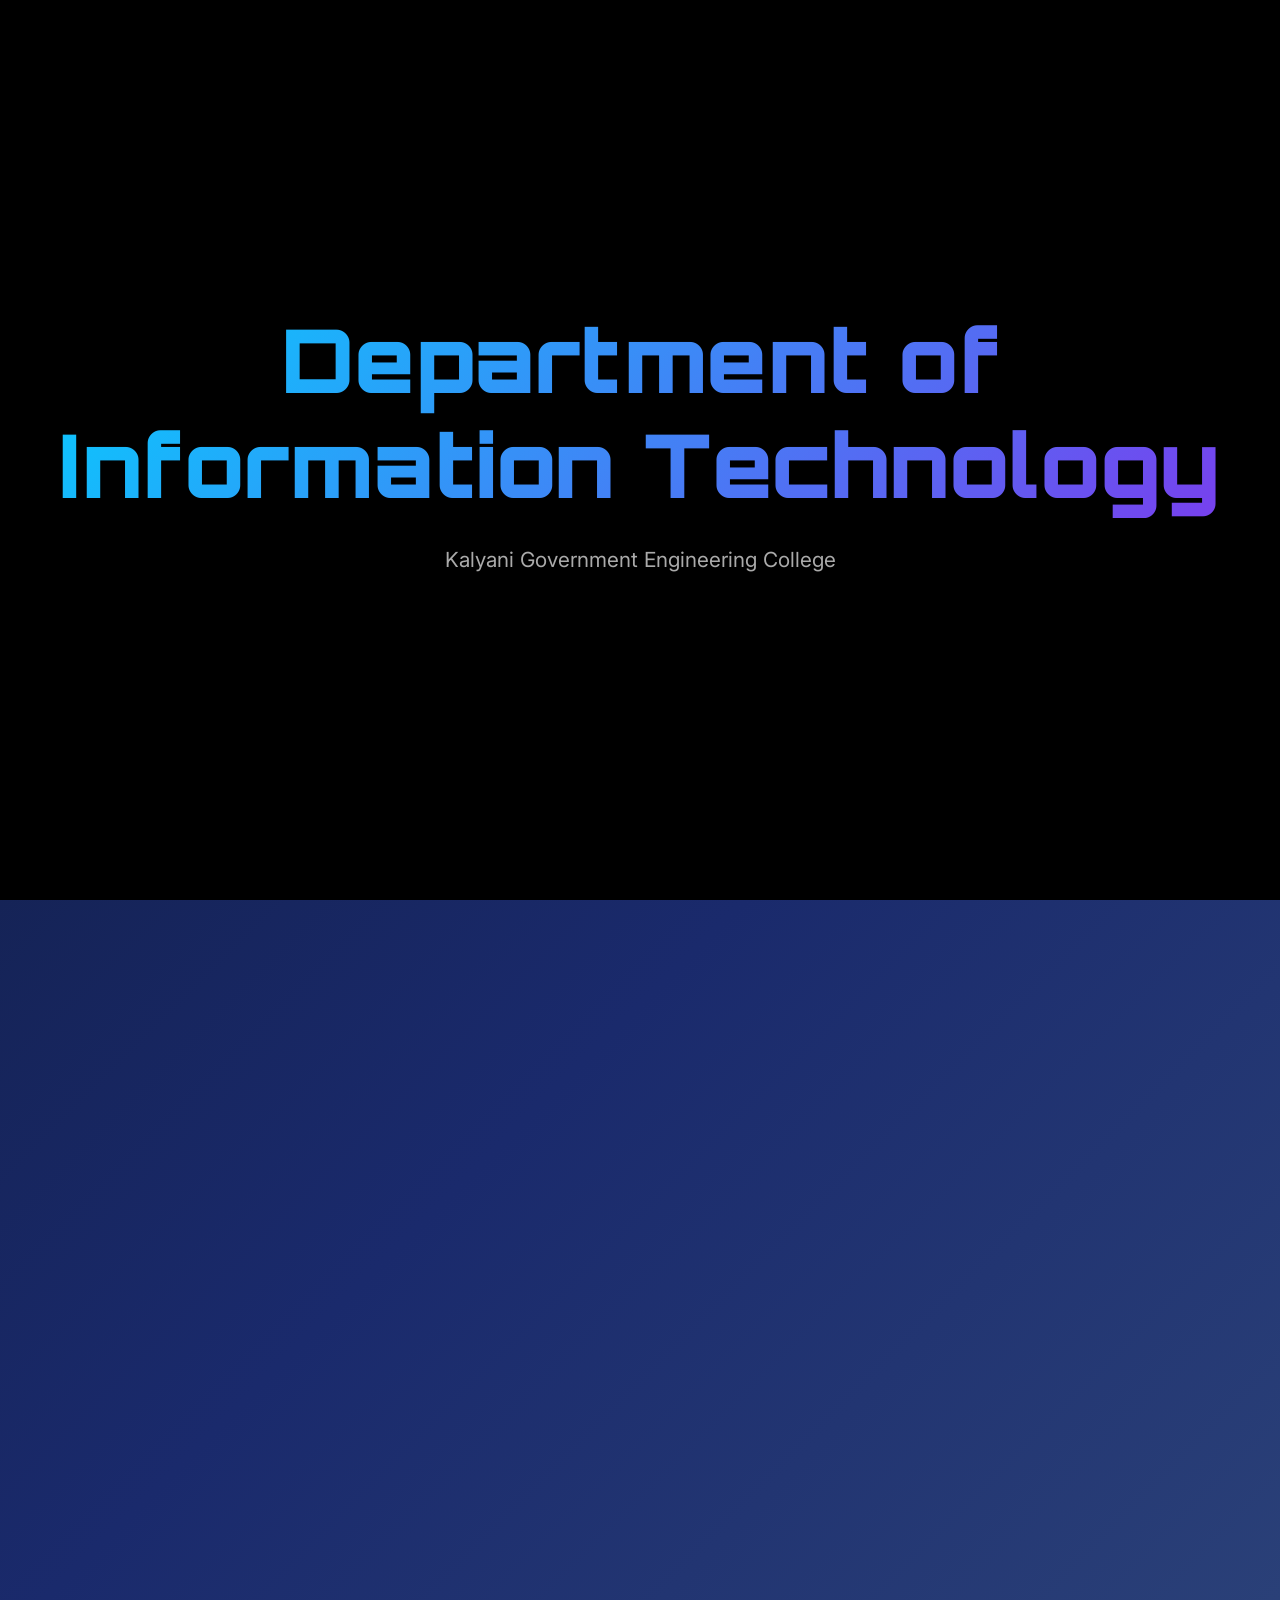
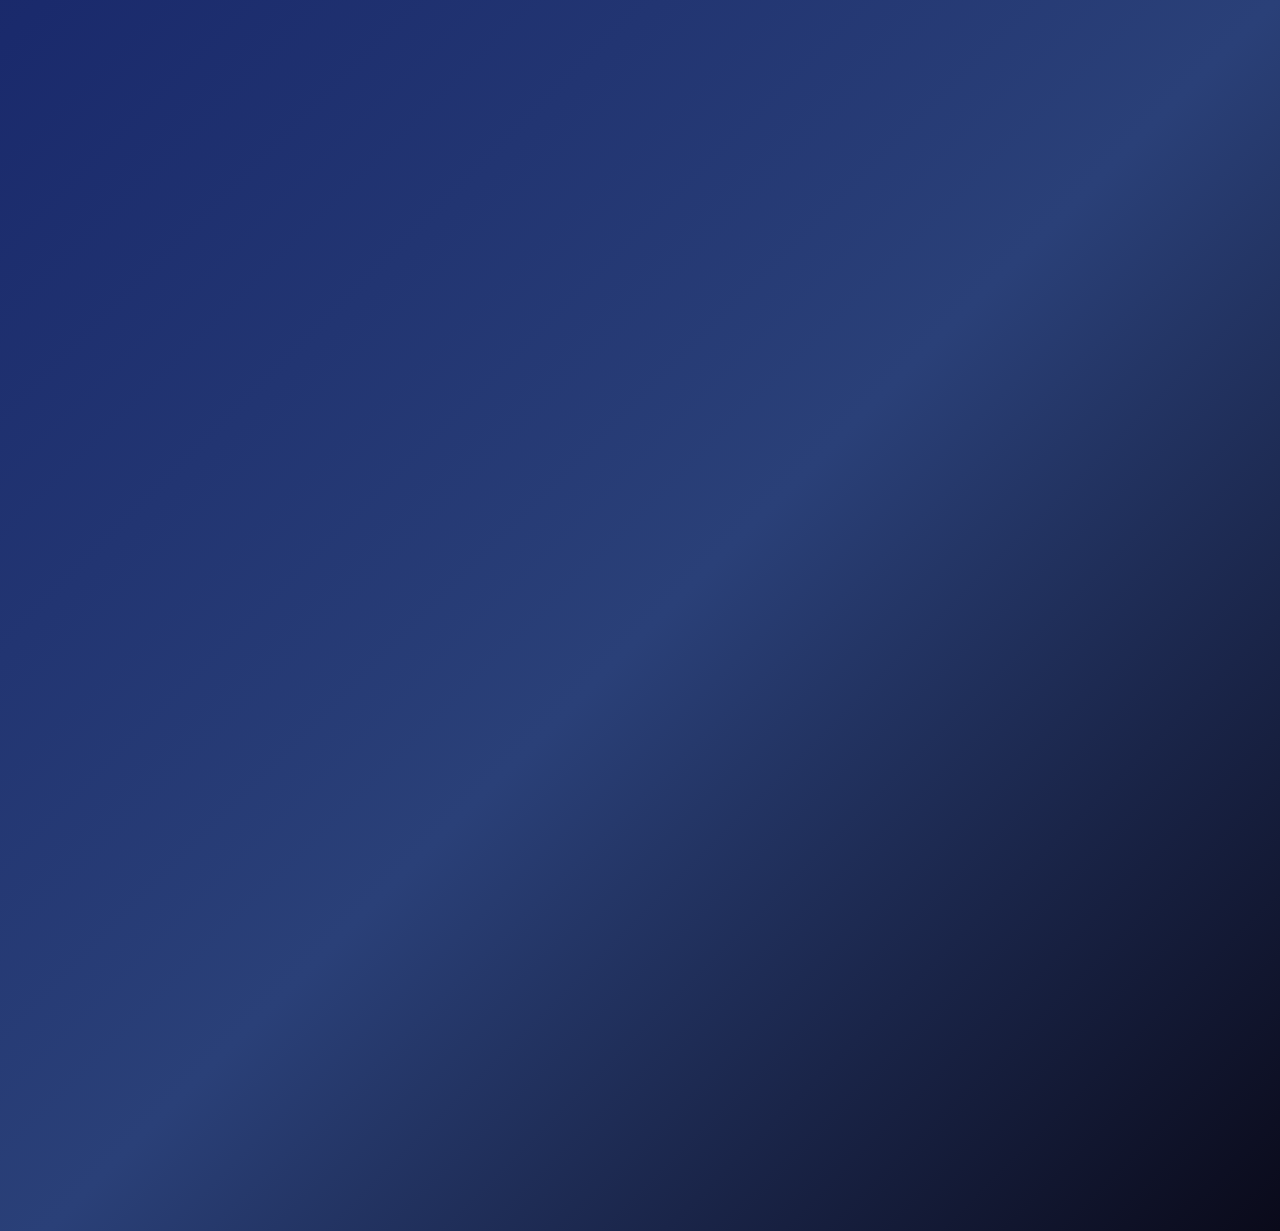
==== commit 7b34fc2f: "first commit" ====
--- a/templates/index.html
+++ b/templates/index.html
@@ -305,6 +305,309 @@
             .hod-name { font-size: 1.7rem; }
             .hod-message { font-size: 1rem; }
         }
+        /* =========================================================
+   COMPLETE ANDROID RESPONSIVE FIX
+   ADD THIS AT THE VERY END OF YOUR CSS
+========================================================= */
+
+html,
+body {
+    overflow-x: hidden;
+    width: 100%;
+}
+
+/* Prevent horizontal overflow */
+* {
+    max-width: 100%;
+}
+
+/* Better rendering on phones */
+body {
+    -webkit-text-size-adjust: 100%;
+    background-attachment: scroll;
+}
+
+/* ================= NAVBAR ================= */
+
+@media (max-width: 991px) {
+
+    .navbar {
+        padding: 0.7rem 0;
+    }
+
+    .navbar-brand {
+        font-size: 1.35rem;
+    }
+
+    .navbar-collapse {
+        background: rgba(10, 15, 35, 0.98);
+        border-radius: 16px;
+        padding: 1rem;
+        margin-top: 12px;
+        border: 1px solid rgba(0,212,255,0.15);
+        backdrop-filter: blur(14px);
+    }
+
+    .nav-link {
+        text-align: center;
+        padding: 0.9rem !important;
+        margin: 0.2rem 0;
+    }
+}
+
+/* ================= HERO ================= */
+
+@media (max-width: 992px) {
+
+    .hero {
+        min-height: auto;
+        padding-top: 120px;
+        padding-bottom: 70px;
+    }
+
+    .hero-content {
+        padding: 1rem;
+    }
+
+    .hero h1 {
+        font-size: clamp(2.8rem, 14vw, 5rem);
+        line-height: 1.1;
+        word-break: break-word;
+    }
+
+    .hero .tagline {
+        font-size: 1.1rem;
+        line-height: 1.5;
+        padding: 0 8px;
+    }
+
+    .hero .details {
+        font-size: 0.98rem;
+        line-height: 1.8;
+        padding: 0 5px;
+    }
+
+    .btn-glow {
+        width: 100%;
+        max-width: 320px;
+        padding: 0.95rem 1.2rem;
+        font-size: 1rem;
+    }
+}
+
+/* ================= INTRO ================= */
+
+@media (max-width: 768px) {
+
+    #intro h1 {
+        font-size: clamp(2rem, 10vw, 3.5rem);
+        padding: 0 15px;
+        line-height: 1.2;
+    }
+
+    #intro p {
+        font-size: 1rem;
+        padding: 0 15px;
+    }
+}
+
+/* ================= SECTION TITLES ================= */
+
+@media (max-width: 768px) {
+
+    .section-title {
+        font-size: 2rem !important;
+        text-align: center;
+        line-height: 1.3;
+    }
+
+    .section-title::after {
+        left: 50%;
+        transform: translateX(-50%);
+    }
+}
+
+/* ================= ABOUT SECTION ================= */
+
+@media (max-width: 768px) {
+
+    .about-section {
+        padding: 70px 0;
+    }
+
+    .about-card {
+        padding: 2rem 1.4rem;
+        border-radius: 20px;
+    }
+
+    .about-icon {
+        font-size: 2.5rem;
+    }
+
+    .about-card h3 {
+        font-size: 1.45rem;
+    }
+
+    .about-card p {
+        font-size: 0.95rem;
+        line-height: 1.8;
+    }
+}
+
+/* ================= HOD SECTION ================= */
+
+@media (max-width: 992px) {
+
+    .hod-section {
+        padding: 90px 0 60px;
+    }
+
+    .hod-img-float {
+        position: relative !important;
+        top: 0 !important;
+        left: 50% !important;
+        transform: translateX(-50%) !important;
+
+        width: 170px;
+        margin-bottom: -70px;
+        z-index: 20;
+    }
+
+    .hod-profile-img {
+        width: 170px;
+        height: 170px;
+    }
+
+    .hod-content-card {
+        margin-left: 0 !important;
+        margin-top: 70px !important;
+
+        padding: 2rem 1.5rem;
+        text-align: center;
+        border-radius: 24px;
+    }
+
+    .hod-name {
+        font-size: 1.7rem;
+        line-height: 1.4;
+    }
+
+    .hod-title {
+        font-size: 1rem;
+        line-height: 1.5;
+    }
+
+    .hod-message {
+        font-size: 1rem;
+        text-align: center;
+        line-height: 1.9;
+    }
+
+    .hod-signature {
+        font-size: 1.4rem;
+    }
+}
+
+/* ================= SMALL PHONES ================= */
+
+@media (max-width: 576px) {
+
+    .hero {
+        padding-top: 100px;
+        padding-bottom: 50px;
+    }
+
+    .hero h1 {
+        font-size: 2.7rem !important;
+    }
+
+    .hero .tagline {
+        font-size: 1rem;
+    }
+
+    .hero .details {
+        font-size: 0.9rem;
+    }
+
+    .btn-glow {
+        font-size: 0.95rem;
+        padding: 0.85rem 1rem;
+    }
+
+    .about-card {
+        padding: 1.7rem 1.2rem;
+    }
+
+    .hod-img-float {
+        width: 140px;
+    }
+
+    .hod-profile-img {
+        width: 140px;
+        height: 140px;
+    }
+
+    .hod-content-card {
+        padding: 1.6rem 1.1rem;
+    }
+
+    .hod-name {
+        font-size: 1.45rem;
+    }
+
+    .hod-message {
+        font-size: 0.94rem;
+        line-height: 1.8;
+    }
+
+    footer {
+        padding: 2rem 1rem;
+        font-size: 0.85rem;
+    }
+}
+
+/* ================= EXTRA SMALL DEVICES ================= */
+
+@media (max-width: 400px) {
+
+    .hero h1 {
+        font-size: 2.2rem !important;
+    }
+
+    .section-title {
+        font-size: 1.6rem !important;
+    }
+
+    .hero .details,
+    .about-card p,
+    .hod-message {
+        font-size: 0.88rem;
+    }
+}
+
+/* ================= MOBILE PERFORMANCE ================= */
+
+@media (max-width: 768px) {
+
+    /* Reduce glow intensity */
+    .hero h1 {
+        animation: none;
+        text-shadow: 0 0 25px rgba(0,212,255,0.35);
+    }
+
+    /* Disable hover transforms on phones */
+    .about-card:hover,
+    .hod-content-card:hover,
+    .btn-glow:hover,
+    .hod-profile-img:hover {
+        transform: none !important;
+    }
+
+    /* Reduce particles lag */
+    #particles-js {
+        opacity: 0.45;
+    }
+}
     </style>
 </head>
 <body>
@@ -321,16 +624,22 @@
     <!-- NAVBAR -->
     <nav class="navbar navbar-expand-lg navbar-dark fixed-top">
         <div class="container">
-            <a class="navbar-brand" href="/">IT MAGAZINE</a>
+            <a class="navbar-brand" href="/">ZenITh</a>
             <button class="navbar-toggler" type="button" data-bs-toggle="collapse" data-bs-target="#nav">
                 <span class="navbar-toggler-icon"></span>
             </button>
             <div class="collapse navbar-collapse" id="nav">
                 <ul class="navbar-nav ms-auto">
                     <li class="nav-item"><a class="nav-link active" href="/">Home</a></li>
+                      <li class="nav-item"><a class="nav-link" href="/magazine/">Articles</a></li>
                     <li class="nav-item"><a class="nav-link" href="/achievers/">Achievers</a></li>
                     <li class="nav-item"><a class="nav-link" href="/faculty/">Faculty</a></li>
-                    <li class="nav-item"><a class="nav-link" href="/magazine/">Annual Magazine</a></li>
+                   
+                                        <li class="nav-item">
+    <a class="nav-link" href="/annual-magazine/">
+        Annual Magazine
+    </a>
+</li>
                 </ul>
             </div>
         </div>
@@ -338,18 +647,21 @@
 
     <!-- HERO – WITH TAGLINE & DETAILS -->
     <section class="hero" id="home">
+
         <div id="particles-js"></div>
         <div class="hero-content" data-aos="fade-up">
-            <h1>TechPulse</h1>
+            <h1>ZenITh</h1>
             
             <p class="tagline" data-aos="fade-up" data-aos-delay="200">
-                Code • Innovate • Inspire
+               whatever IT takes
             </p>
 
-            <p class="details" data-aos="fade-up" data-aos-delay="400">
-                Official Annual Magazine of <strong>Department of Information Technology</strong>, 
-                KGEC • First Time Launch in 2025 • A celebration of Engineering, Literature, and Innovation.
-            </p>
+<p class="details" data-aos="fade-up" data-aos-delay="400">
+    The official <strong>Annual Magazine</strong> of the 
+    <strong>Department of Information Technology</strong>, 
+    <strong>KGEC</strong> • First Edition — <strong>2026</strong> • 
+    A collection of memories, creativity, innovation, and voices that define our campus journey.
+</p>
 
             <a href="/magazine/" class="btn btn-glow mt-3" data-aos="zoom-in" data-aos-delay="600">
                 Explore Latest Edition
@@ -360,31 +672,38 @@
     <!-- ABOUT & SPIRIT -->
     <section class="about-section">
         <div class="container">
-            <h2 class="section-title text-center" data-aos="fade-up">About TechPulse</h2>
+            <h2 class="section-title text-center" data-aos="fade-up">About ZenITh</h2>
             <div class="row g-4">
                 <div class="col-lg-6" data-aos="fade-up" data-aos-delay="100">
                     <div class="about-card">
                         <i class="fas fa-book-open about-icon"></i>
                         <h3>About the Magazine</h3>
                         <p>
-                            <strong>TechPulse</strong> is the official annual magazine of the Department of Information Technology, KGEC. 
-                            Launched in 2020, it serves as a vibrant platform to showcase technical brilliance, research, innovation, 
-                            and the creative spirit of IT students. From cutting-edge algorithms to real-world projects, 
-                            every edition celebrates the journey of turning ideas into impact.
-                        </p>
+    <strong>ZenITh</strong> is the first-ever official magazine launched by the 
+    Department of <strong>Information Technology</strong> in 
+    <strong>May 2026</strong>. It stands as a symbol of creativity, innovation, 
+    and technical excellence among IT students. The magazine serves as a dynamic 
+    platform for showcasing ideas, articless, achievements, and emerging technologies. 
+    From insightful articles to visionary concepts, <strong>ZenITh</strong> reflects 
+    the evolving tech culture of the department. More than just a publication, it 
+    celebrates the spirit of learning, collaboration, and the journey of turning 
+    imagination into reality.
+</p>
                     </div>
                 </div>
 
                 <div class="col-lg-6" data-aos="fade-up" data-aos-delay="200">
                     <div class="about-card">
                         <i class="fas fa-fire about-icon"></i>
-                        <h3>Spirit of TechPulse</h3>
-                        <p>
-                            We believe in <strong>curiosity over conformity</strong>, <strong>code over chaos</strong>, and 
-                            <strong>collaboration over competition</strong>. TechPulse is more than a magazine — 
-                            it’s a movement to inspire, connect, and empower the next generation of tech leaders. 
-                            Every page reflects passion, resilience, and the unbreakable IT spirit of KGEC.
-                        </p>
+                        <h3>Spirit of ZenITh</h3>
+                       <p>
+    We believe in <strong>curiosity over conformity</strong>, 
+    <strong>vision over limitation</strong>, and 
+    <strong>collaboration over competition</strong>. 
+    <strong>ZenITh</strong> is not merely a magazine — it is a reflection of the ideas, ambition, and creative spirit that define the Department of Information Technology at KGEC. 
+    Crafted through innovation and driven by passion, every page captures stories of resilience, imagination, and the pursuit of excellence. 
+    More than a publication, <strong>ZenITh</strong> stands as a timeless expression of the evolving IT culture and the voices shaping its future.
+</p>
                     </div>
                 </div>
             </div>
@@ -401,7 +720,7 @@
 
             <div class="position-relative">
                 <div class="hod-img-float" data-tilt data-tilt-max="6" data-tilt-speed="400">
-                    <img src="{{ url_for('static', filename='faculty_image/partha_sarathi.jpg') }}" 
+                    <img src="{{ url_for('static', filename='faculty_image/Parthasarthi.jpeg') }}" 
                          alt="Dr. Partha Sarathi Banerjee" class="hod-profile-img"
                          onerror="this.onerror=null; this.src='https://via.placeholder.com/220?text=HOD'; this.classList.add('fallback')">
                 </div>
@@ -409,12 +728,12 @@
                 <div class="hod-content-card">
                     <h3 class="hod-name mb-2">Dr. Partha Sarathi Banerjee</h3>
                     <p class="hod-title mb-4">Head of Department, Information Technology, KGEC</p>
-                    <p class="hod-message mb-4">
-                        "At KGEC IT, we are not just building engineers; we are crafting visionaries who will redefine the digital world. 
-                        From groundbreaking research to industry-leading placements, our department thrives on innovation and excellence. 
-                        TechPulse captures this spirit — a testament to the relentless pursuit of knowledge and the unbreakable bond between faculty and students. 
-                        Let these pages inspire you to code the future."
-                    </p>
+                   <p class="hod-message mb-4">
+    “At the Department of Information Technology, KGEC, we believe that education extends beyond classrooms and laboratories — it lies in nurturing curiosity, creativity, and the confidence to innovate. 
+    <strong>ZenITh</strong> reflects the vibrant spirit of our students, their ideas, achievements, and aspirations. 
+    This magazine stands as a celebration of knowledge, collaboration, and the collective journey of learning that defines our department. 
+    May these pages inspire every reader to think beyond boundaries and contribute meaningfully to the ever-evolving world of technology.”
+</p>
                     <p class="hod-signature">
                         — Dr. Partha Sarathi Banerjee<br>
                         <small class="text-muted">November 2025</small>
@@ -427,7 +746,7 @@
     <!-- FOOTER -->
     <footer class="text-center">
         <div class="container">
-            <p>© 2025 <strong>TechPulse</strong>, KGEC IT Magazine. Engineered with <i class="fas fa-heart text-primary"></i> by IT Students.</p>
+            <p> © 2026 ZenITh · Department of Information Technology · KGEC</p>
         </div>
     </footer>
 
@@ -482,6 +801,99 @@
         retina_detect: true
     });
 </script>
-
+<!-- particles.js -->
+<script src="https://cdn.jsdelivr.net/npm/particles.js@2.0.0/particles.min.js"></script>
+
+<script>
+
+particlesJS('particles-js', {
+
+    particles: {
+
+        number: {
+            value: 90,
+            density: {
+                enable: true,
+                value_area: 900
+            }
+        },
+
+        color: {
+            value: [
+                '#00d4ff',
+                '#7c3aed',
+                '#ffffff'
+            ]
+        },
+
+        shape: {
+            type: 'circle'
+        },
+
+        opacity: {
+            value: 0.65,
+            random: true
+        },
+
+        size: {
+            value: 3,
+            random: true
+        },
+
+        line_linked: {
+            enable: true,
+            distance: 140,
+            color: '#00d4ff',
+            opacity: 0.25,
+            width: 1
+        },
+
+        move: {
+            enable: true,
+            speed: 1.8,
+            direction: 'none',
+            random: false,
+            straight: false,
+            out_mode: 'out',
+            bounce: false
+        }
+    },
+
+    interactivity: {
+
+        detect_on: 'canvas',
+
+        events: {
+
+            onhover: {
+                enable: true,
+                mode: 'repulse'
+            },
+
+            onclick: {
+                enable: true,
+                mode: 'push'
+            },
+
+            resize: true
+        },
+
+        modes: {
+
+            repulse: {
+                distance: 100,
+                duration: 0.4
+            },
+
+            push: {
+                particles_nb: 4
+            }
+        }
+    },
+
+    retina_detect: true
+});
+
+</script>
 </body>
 </html>
